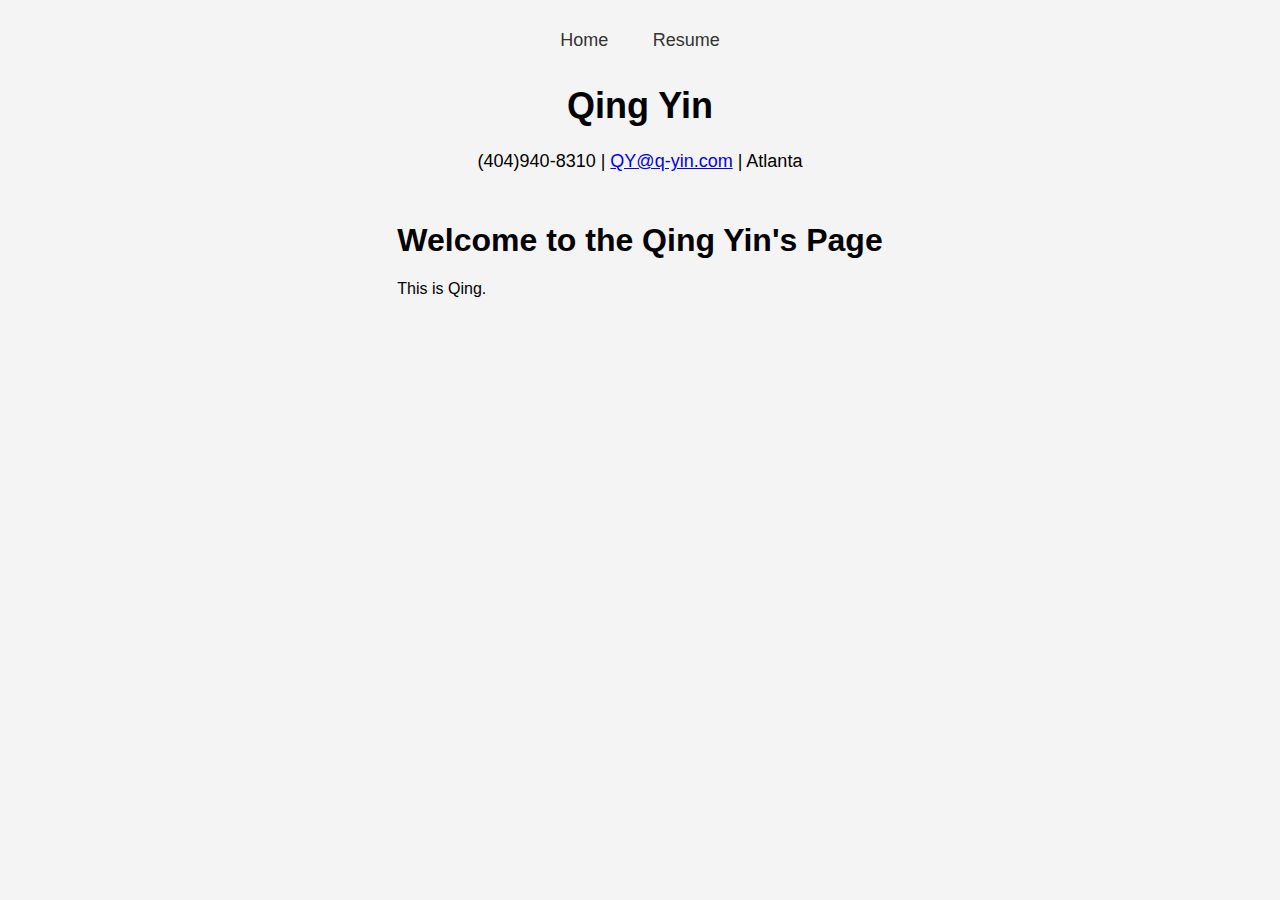
==== index.html @ f169b49a "Update index.html" ====
<!DOCTYPE html>
<html lang="en">
<head>
    <meta charset="UTF-8">
    <meta name="viewport" content="width=device-width, initial-scale=1.0">
    <title>Qing Yin's Page</title>
    <style>
        body { 
            font-family: Arial, sans-serif; 
            margin: 0 auto; /* 上下保持0，左右自动调整，确保居中 */
            padding: 20px;
            max-width: 100%; /* 设置内容最大宽度为浏览器宽度的70% */
            display: flex;
            flex-direction: column;
            align-items: center;
            background: #f4f4f4;
        }
        /* 导航栏样式 */
        .navbar {
            background-color: transparent;
            color: #333;
            text-align: left;
            padding: 10px 0;
        }

        /* 链接样式 */
        .navbar a {
            color: #333;
            padding: 12px 20px;
            text-decoration: none;
            font-size: 18px;
        }

        /* 鼠标悬停时的链接样式 */
        .navbar a:hover {
            background-color: #ddd;
            color: black;
        }

        .header h1,  { /* 应用样式到header标题*/
            font-variant:small-caps; /* 使用小型大写 */
            text-align:left; /* 文本居中 */
        }

        .header {
            font-size: 18px; /* 设置较大的字体大小以强调头部 */
            font-weight: normal; /* 取消粗体样式 */
            text-align: center;
            margin-bottom: 10px;
            width: 100%; /* 确保header占据全部的指定宽度 */
        }
        
        ul {
            padding:  20px;
            list-style-type: none;
            margin: 0 auto;
            width: 100%; /* 确保ul元素占据全部的指定宽度 */
            text-align: left;
        }

        li {
            margin-bottom: 8px;
        }
    </style>
</head>

<body>
    <div class="navbar">
        <a href="">Home</a>
        <a href="/resume">Resume</a>
    </div>

    <div class="header">
        <h1>Qing Yin</h1>
        <p>(404)940-8310 | <a href="mailto:QY@q-yin.com">QY@q-yin.com</a> | Atlanta</p>
    </div>

    <div id="Quinn's Page">
        <h1>Welcome to the Qing Yin's Page</h1>
        <p>This is Qing.</p>
    </div>


</body>
</html>
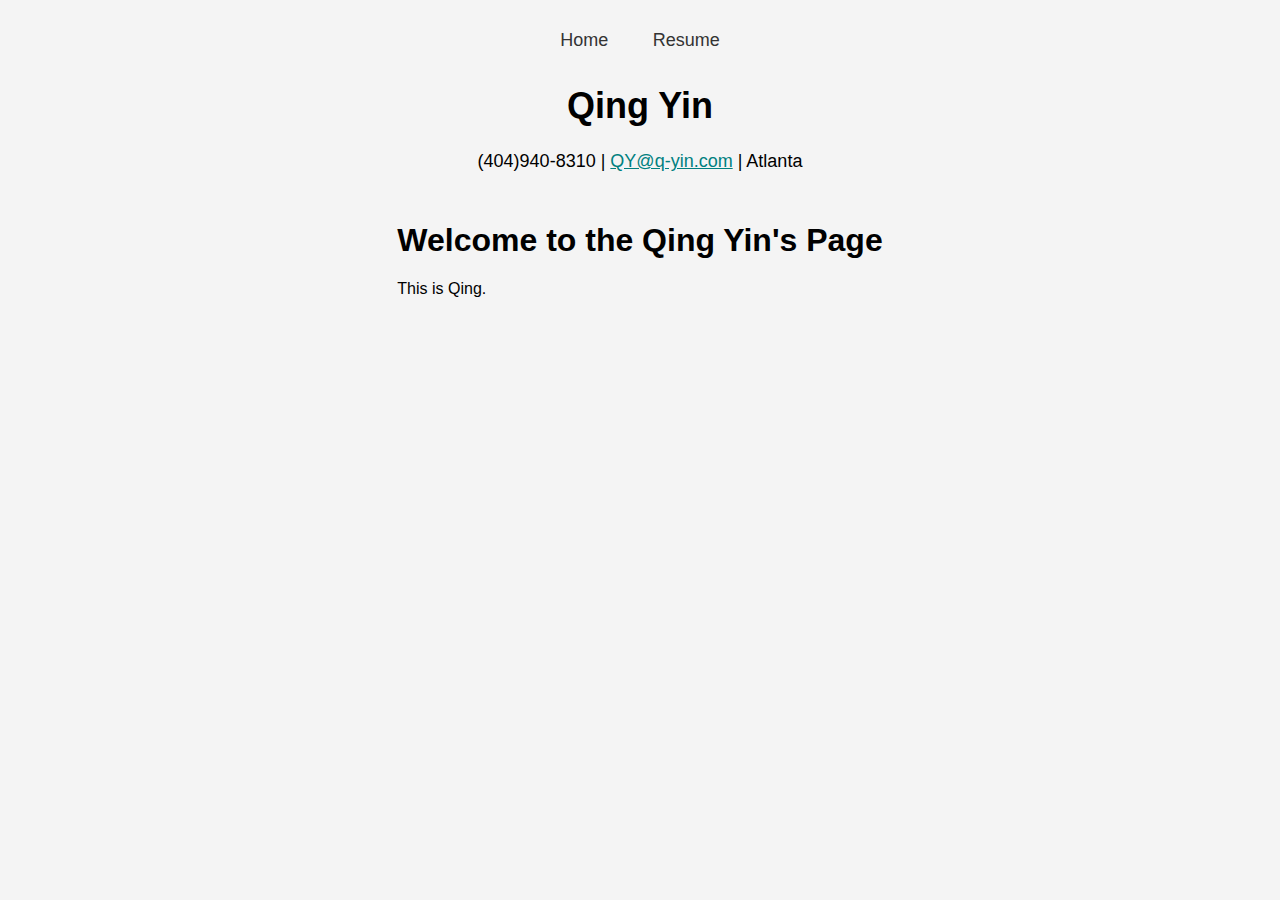
==== commit 33236d20: "Update index.html" ====
--- a/index.html
+++ b/index.html
@@ -5,7 +5,24 @@
     <meta name="viewport" content="width=device-width, initial-scale=1.0">
     <title>Qing Yin's Page</title>
     <style>
+        /* 设置未访问过的链接颜色为蓝绿色 */
+        a:link {
+            color: #008080; /* 蓝绿色 */
+        }
+        /* 设置鼠标悬浮状态下的链接颜色为粉色 */
+        a:hover {
+            color: #FFC0CB; /* 粉色 */
+        }
+        /* 设置激活状态下的链接颜色为紫罗兰色 */
+        a:active {
+            color: #EE82EE; /* 紫罗兰色 */
+        }
+        /* 设置访问过的链接颜色为灰色 */
+        a:visited {
+            color: #808080; /* 灰色 */
+        }
         body { 
+            background-color: #FFF8E1; /* 十六进制表示 */
             font-family: Arial, sans-serif; 
             margin: 0 auto; /* 上下保持0，左右自动调整，确保居中 */
             padding: 20px;
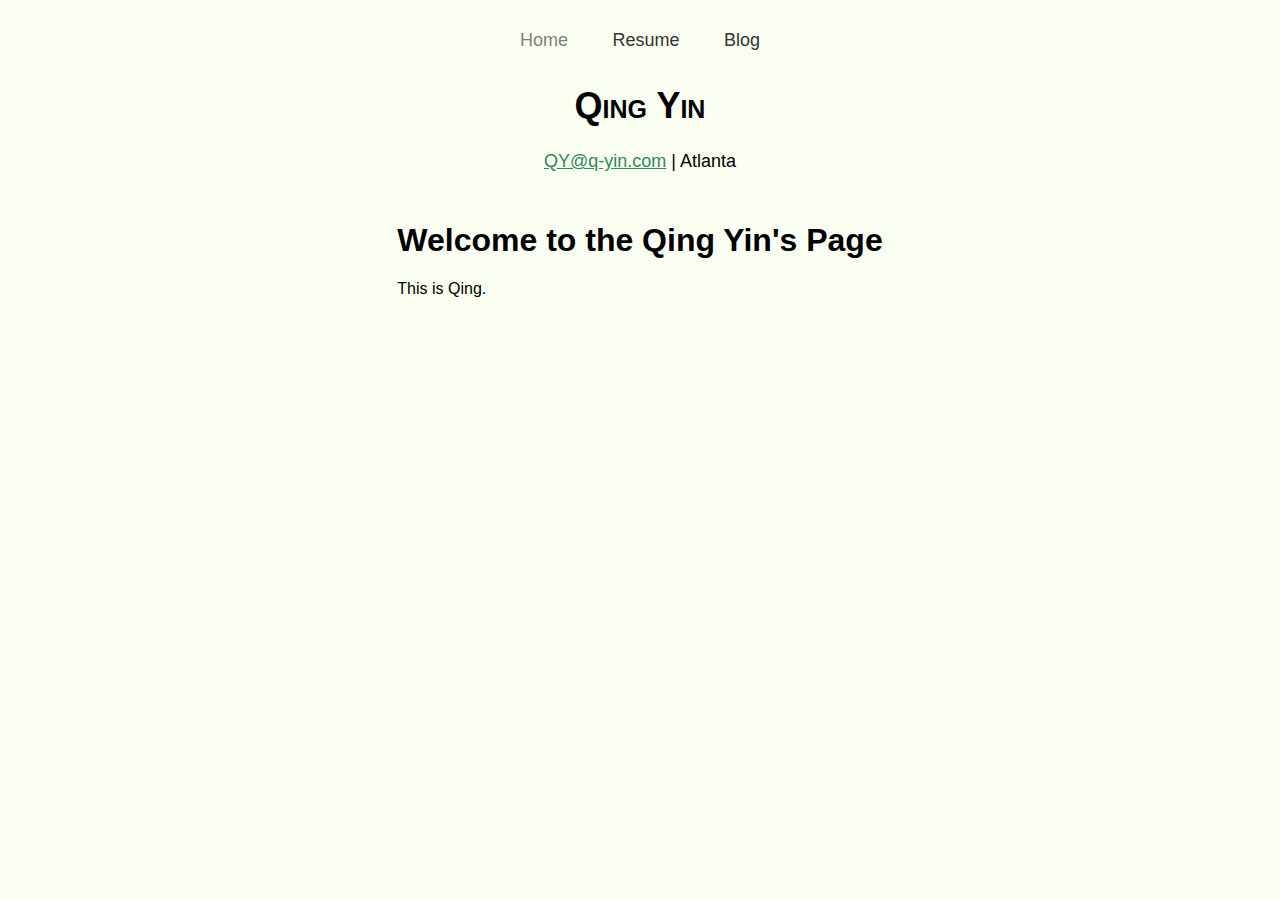
==== commit f8e1d635: "Update index.html" ====
--- a/index.html
+++ b/index.html
@@ -5,33 +5,17 @@
     <meta name="viewport" content="width=device-width, initial-scale=1.0">
     <title>Qing Yin's Page</title>
     <style>
-        /* 设置未访问过的链接颜色为蓝绿色 */
-        a:link {
-            color: #008080; /* 蓝绿色 */
-        }
-        /* 设置鼠标悬浮状态下的链接颜色为粉色 */
-        a:hover {
-            color: #FFC0CB; /* 粉色 */
-        }
-        /* 设置激活状态下的链接颜色为紫罗兰色 */
-        a:active {
-            color: #EE82EE; /* 紫罗兰色 */
-        }
-        /* 设置访问过的链接颜色为灰色 */
-        a:visited {
-            color: #808080; /* 灰色 */
-        }
         body { 
-            background-color: #FFF8E1; /* 十六进制表示 */
             font-family: Arial, sans-serif; 
-            margin: 0 auto; /* 上下保持0，左右自动调整，确保居中 */
+            margin: 0 auto; 
             padding: 20px;
-            max-width: 100%; /* 设置内容最大宽度为浏览器宽度的70% */
+            max-width: 100%;
             display: flex;
             flex-direction: column;
             align-items: center;
-            background: #f4f4f4;
+            background: #FAFFF1; /* 设置网页背景色为浅黄绿色 */
         }
+
         /* 导航栏样式 */
         .navbar {
             background-color: transparent;
@@ -40,7 +24,7 @@
             padding: 10px 0;
         }
 
-        /* 链接样式 */
+        /* 导航栏链接样式 */
         .navbar a {
             color: #333;
             padding: 12px 20px;
@@ -48,30 +32,50 @@
             font-size: 18px;
         }
 
-        /* 鼠标悬停时的链接样式 */
+        /* 鼠标悬停时的导航栏链接样式 */
         .navbar a:hover {
             background-color: #ddd;
             color: black;
         }
 
-        .header h1,  { /* 应用样式到header标题*/
-            font-variant:small-caps; /* 使用小型大写 */
-            text-align:left; /* 文本居中 */
+        /* 其他链接样式 */
+        a {
+            color: #2E8B57; /* 设置未访问链接为蓝绿色 */
+        }
+
+        /* 鼠标悬停时的链接样式 */
+        a:hover {
+            color: #FFC0CB; /* 设置鼠标悬浮时的颜色为粉色 */
+        }
+
+        /* 链接被点击时的颜色 */
+        a:active {
+            color: #8A2BE2; /* 设置被点击链接为紫罗兰色 */
+        }
+
+        /* 访问过的链接 */
+        a:visited {
+            color: #808080; /* 设置访问过的链接为灰色 */
+        }
+
+        .header h1 { 
+            font-variant: small-caps;
+            text-align: center; 
         }
 
         .header {
-            font-size: 18px; /* 设置较大的字体大小以强调头部 */
-            font-weight: normal; /* 取消粗体样式 */
+            font-size: 18px;
+            font-weight: normal;
             text-align: center;
             margin-bottom: 10px;
-            width: 100%; /* 确保header占据全部的指定宽度 */
+            width: 100%;
         }
         
         ul {
             padding:  20px;
             list-style-type: none;
             margin: 0 auto;
-            width: 100%; /* 确保ul元素占据全部的指定宽度 */
+            width: 100%;
             text-align: left;
         }
 
@@ -85,11 +89,12 @@
     <div class="navbar">
         <a href="">Home</a>
         <a href="/resume">Resume</a>
+        <a href="/blog">Blog</a> <!-- 新增的“Blog”按钮 -->
     </div>
 
     <div class="header">
         <h1>Qing Yin</h1>
-        <p>(404)940-8310 | <a href="mailto:QY@q-yin.com">QY@q-yin.com</a> | Atlanta</p>
+        <p><a href="mailto:QY@q-yin.com">QY@q-yin.com</a> | Atlanta</p>
     </div>
 
     <div id="Quinn's Page">
@@ -97,6 +102,5 @@
         <p>This is Qing.</p>
     </div>
 
-
 </body>
 </html>
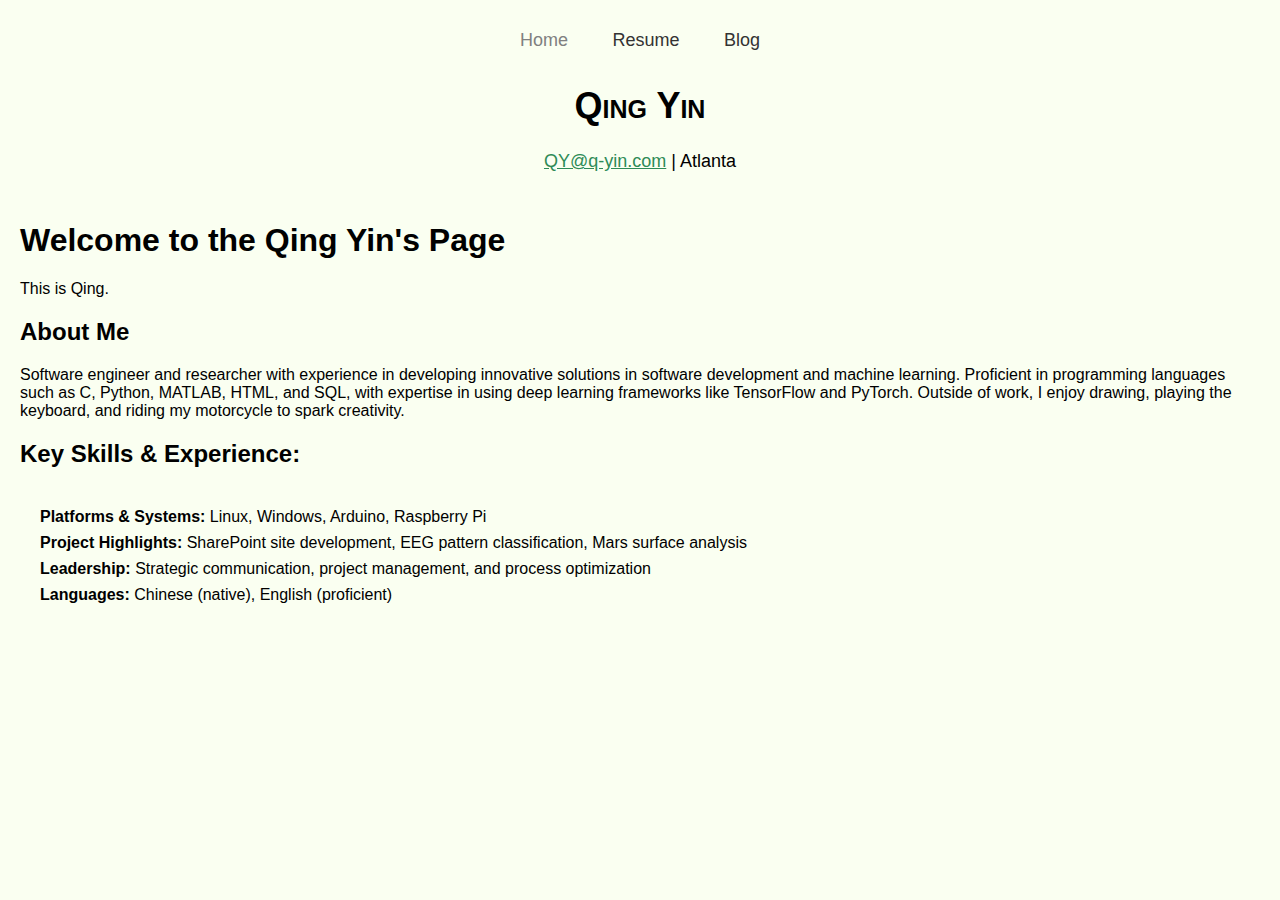
==== commit 02b1bb1d: "Update intro summary" ====
--- a/index.html
+++ b/index.html
@@ -1,6 +1,8 @@
 <!DOCTYPE html>
 <html lang="en">
 <head>
+    <link rel="icon" href="/favicon/favicon.ico" type="image/x-icon">
+    <link rel="shortcut icon" href="/favicon/favicon.ico" type="image/x-icon">
     <meta charset="UTF-8">
     <meta name="viewport" content="width=device-width, initial-scale=1.0">
     <title>Qing Yin's Page</title>
@@ -89,17 +91,28 @@
     <div class="navbar">
         <a href="">Home</a>
         <a href="/resume">Resume</a>
-        <a href="/blog">Blog</a> <!-- 新增的“Blog”按钮 -->
-    </div>
+    <a href="https://github.com/HARE-LIKE-PIZZA">Blog</a> <!-- 修改后的“Blog”按钮 -->
+</div>
 
     <div class="header">
         <h1>Qing Yin</h1>
         <p><a href="mailto:QY@q-yin.com">QY@q-yin.com</a> | Atlanta</p>
     </div>
 
-    <div id="Quinn's Page">
+    <div id="Qing's Page">
         <h1>Welcome to the Qing Yin's Page</h1>
         <p>This is Qing.</p>
+        
+        <h2>About Me</h2>
+        <p>Software engineer and researcher with experience in developing innovative solutions in software development and machine learning. Proficient in programming languages such as C, Python, MATLAB, HTML, and SQL, with expertise in using deep learning frameworks like TensorFlow and PyTorch. Outside of work, I enjoy drawing, playing the keyboard, and riding my motorcycle to spark creativity.</p>
+
+        <h2>Key Skills & Experience:</h2>
+        <ul>
+            <li><strong>Platforms & Systems:</strong> Linux, Windows, Arduino, Raspberry Pi</li>
+            <li><strong>Project Highlights:</strong> SharePoint site development, EEG pattern classification, Mars surface analysis</li>
+            <li><strong>Leadership:</strong> Strategic communication, project management, and process optimization</li>
+            <li><strong>Languages:</strong> Chinese (native), English (proficient)</li>
+        </ul>
     </div>
 
 </body>
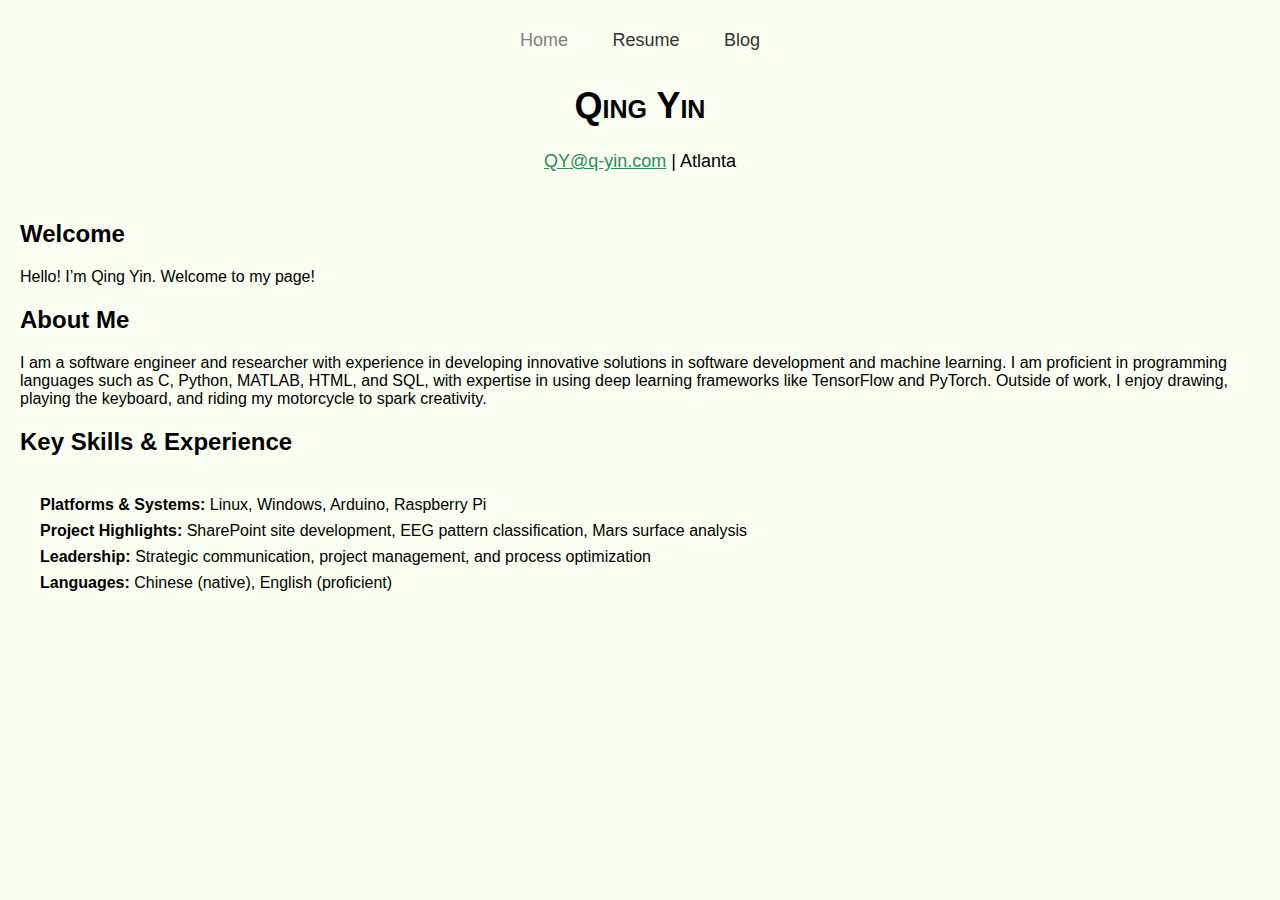
==== commit efa0ffc1: "Update index.html" ====
--- a/index.html
+++ b/index.html
@@ -99,14 +99,20 @@
         <p><a href="mailto:QY@q-yin.com">QY@q-yin.com</a> | Atlanta</p>
     </div>
 
-    <div id="Qing's Page">
-        <h1>Welcome to the Qing Yin's Page</h1>
-        <p>This is Qing.</p>
-        
+    <div class="content">
+        <h2>Welcome</h2>
+        <p>Hello! I’m Qing Yin. Welcome to my page!</p>
+
         <h2>About Me</h2>
-        <p>Software engineer and researcher with experience in developing innovative solutions in software development and machine learning. Proficient in programming languages such as C, Python, MATLAB, HTML, and SQL, with expertise in using deep learning frameworks like TensorFlow and PyTorch. Outside of work, I enjoy drawing, playing the keyboard, and riding my motorcycle to spark creativity.</p>
+        <p>
+            I am a software engineer and researcher with experience in developing innovative solutions 
+            in software development and machine learning. I am proficient in programming languages 
+            such as C, Python, MATLAB, HTML, and SQL, with expertise in using deep learning frameworks 
+            like TensorFlow and PyTorch. Outside of work, I enjoy drawing, playing the keyboard, and 
+            riding my motorcycle to spark creativity.
+        </p>
 
-        <h2>Key Skills & Experience:</h2>
+        <h2>Key Skills & Experience</h2>
         <ul>
             <li><strong>Platforms & Systems:</strong> Linux, Windows, Arduino, Raspberry Pi</li>
             <li><strong>Project Highlights:</strong> SharePoint site development, EEG pattern classification, Mars surface analysis</li>
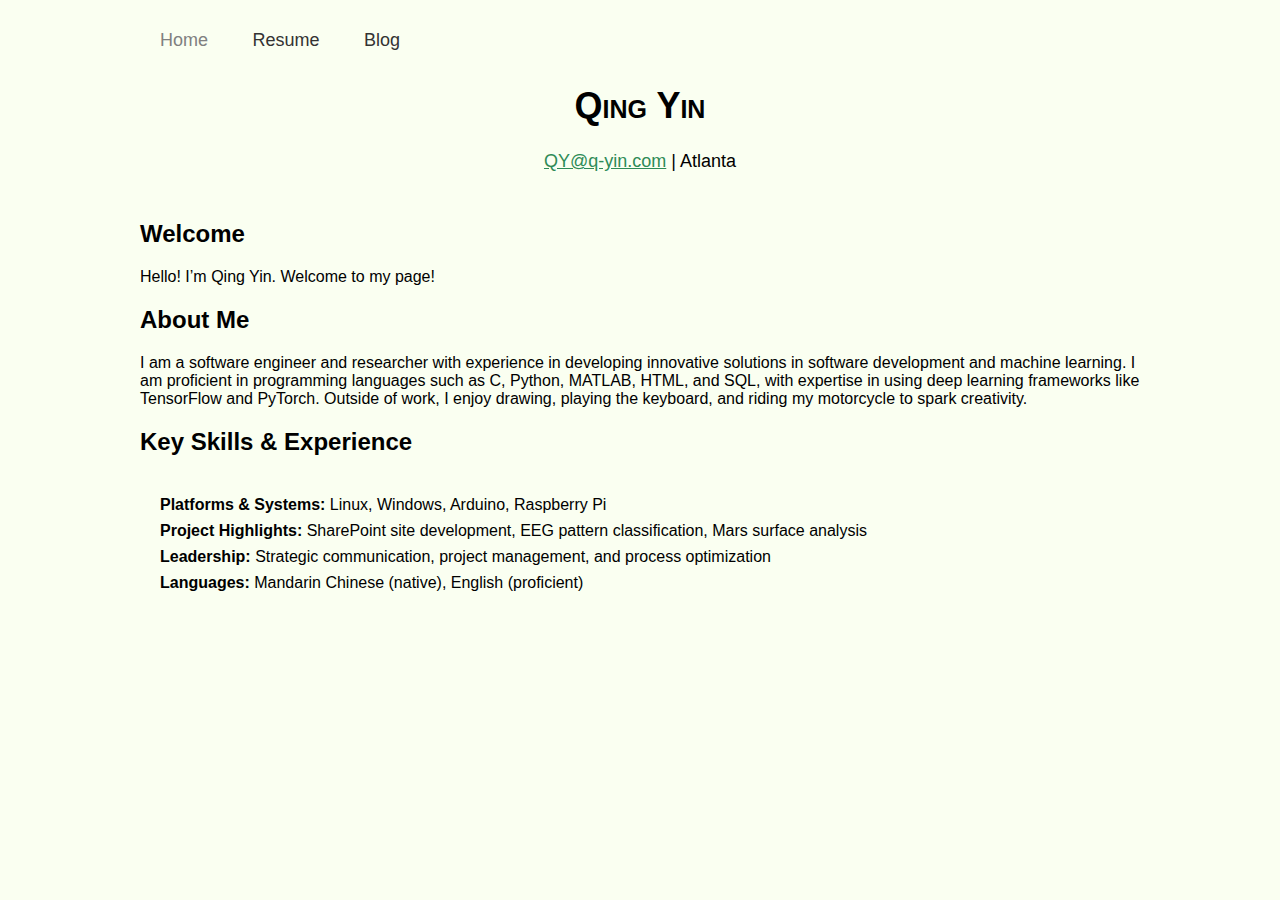
==== commit 17ba0aa5: "Update index.html" ====
--- a/index.html
+++ b/index.html
@@ -10,8 +10,8 @@
         body { 
             font-family: Arial, sans-serif; 
             margin: 0 auto; 
-            padding: 20px;
-            max-width: 100%;
+            padding: 20px 80px; /* 增加左右留白到 80px */
+            max-width: 1000px; /* 限制页面最大宽度为 1000px */
             display: flex;
             flex-direction: column;
             align-items: center;
@@ -24,6 +24,7 @@
             color: #333;
             text-align: left;
             padding: 10px 0;
+            width: 100%;
         }
 
         /* 导航栏链接样式 */
@@ -74,7 +75,7 @@
         }
         
         ul {
-            padding:  20px;
+            padding: 20px;
             list-style-type: none;
             margin: 0 auto;
             width: 100%;
@@ -84,6 +85,10 @@
         li {
             margin-bottom: 8px;
         }
+
+        .content {
+            width: 100%; /* 内容部分占满页面宽度（受body的max-width控制） */
+        }
     </style>
 </head>
 
@@ -91,8 +96,8 @@
     <div class="navbar">
         <a href="">Home</a>
         <a href="/resume">Resume</a>
-    <a href="https://github.com/HARE-LIKE-PIZZA">Blog</a> <!-- 修改后的“Blog”按钮 -->
-</div>
+        <a href="https://github.com/HARE-LIKE-PIZZA">Blog</a> <!-- 修改后的“Blog”按钮 -->
+    </div>
 
     <div class="header">
         <h1>Qing Yin</h1>
@@ -117,7 +122,7 @@
             <li><strong>Platforms & Systems:</strong> Linux, Windows, Arduino, Raspberry Pi</li>
             <li><strong>Project Highlights:</strong> SharePoint site development, EEG pattern classification, Mars surface analysis</li>
             <li><strong>Leadership:</strong> Strategic communication, project management, and process optimization</li>
-            <li><strong>Languages:</strong> Chinese (native), English (proficient)</li>
+            <li><strong>Languages:</strong> Mandarin Chinese (native), English (proficient)</li>
         </ul>
     </div>
 
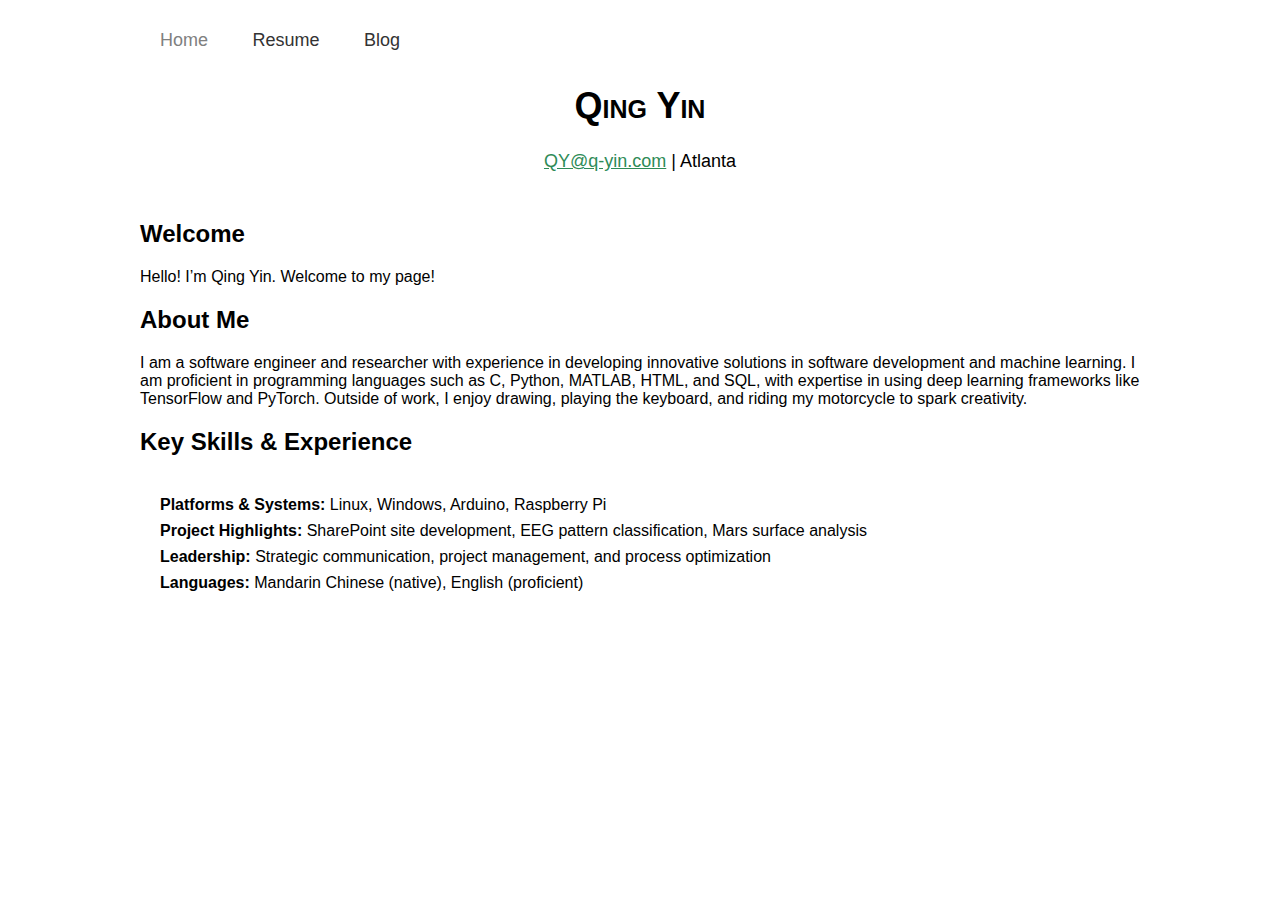
==== commit 325eb3e4: "Update index.html" ====
--- a/index.html
+++ b/index.html
@@ -15,7 +15,8 @@
             display: flex;
             flex-direction: column;
             align-items: center;
-            background: #FAFFF1; /* 设置网页背景色为浅黄绿色 */
+            background: white; /* 设置网页背景色为白色 */
+            /* background: #FAFFF1; /* 设置网页背景色为浅黄绿色 */
         }
 
         /* 导航栏样式 */
